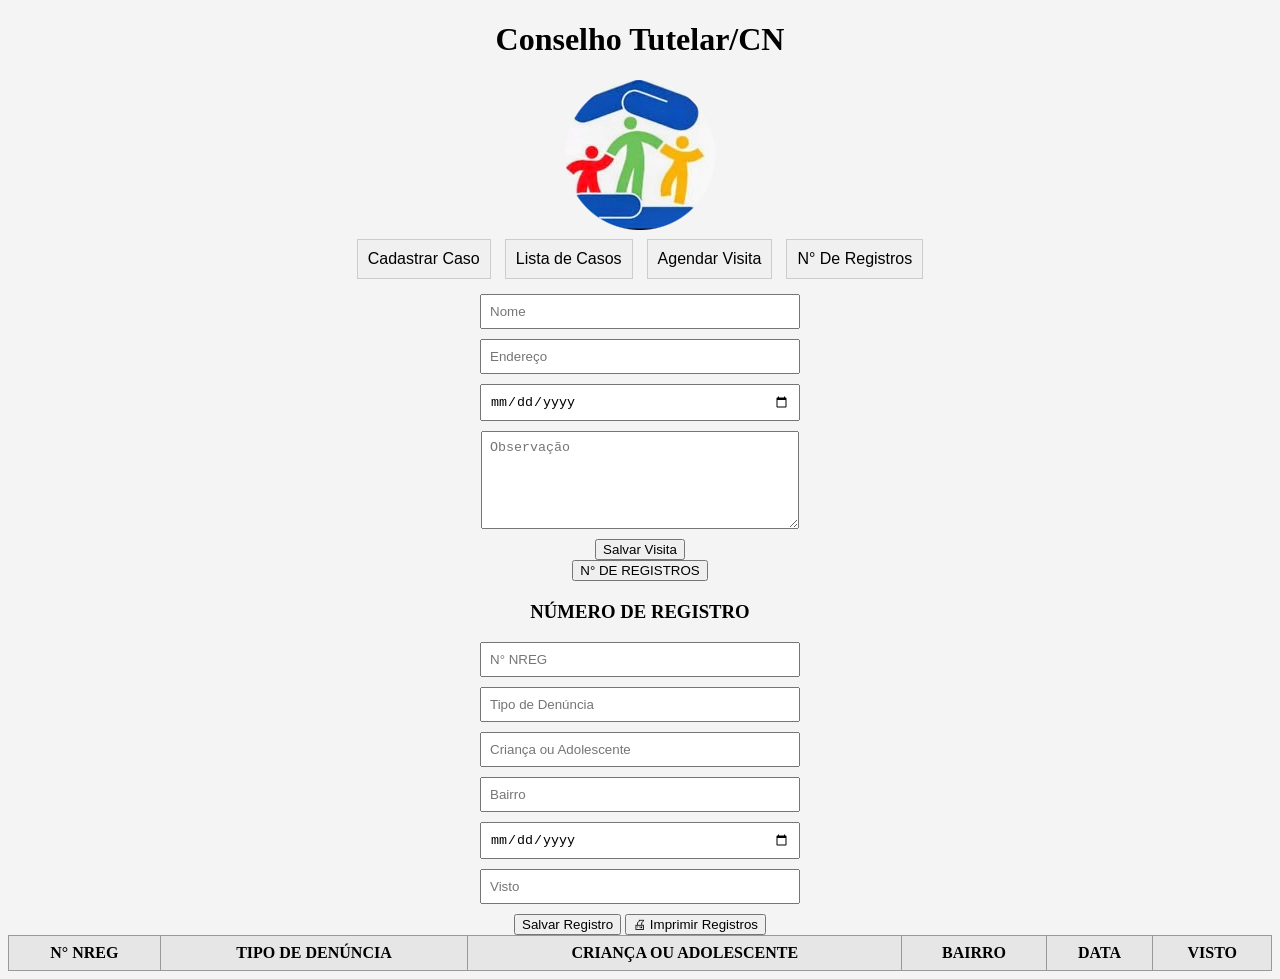
==== index.html @ 4ac60852 "Update and rename Index.html to index.html" ====
<!DOCTYPE html>
<html lang="pt-br">
<head>
<meta charset="UTF-8">
<title>Conselho Tutelar CN</title>
<link rel="stylesheet" href="style.css">
</head>

<body>

<h1>Conselho Tutelar/CN</h1>
<img src="imagem_cortada_circular.png" alt="200">

<div class="menu">

<button onclick="mostrar('cadastro')">Cadastrar Caso</button>
<button onclick="mostrar('lista')">Lista de Casos</button>
<button onclick="mostrar('visita')">Agendar Visita</button>
<button onclick="mostrar('registros')">N° De Registros</button>

</div>

<div id="cadastro" class="tela">

<h2>Novo Caso</h2>

<input id="nome" placeholder="Nome da Criança/Adolescente">
<input id="idade" placeholder="Idade">
<input id="responsavel" placeholder="Responsável">
<input id="endereco" placeholder="Endereço">

<textarea id="descricao" placeholder="Descrição do caso"></textarea>

<button onclick="salvarCaso()">Salvar Caso</button>

</div>

<div id="lista" class="tela">

<h2>Casos Cadastrados</h2>

<div id="casos"></div>

</div>

<div id="visita" class="tela">
    <h2>Agendar Visita</h2>
    <input id="vnome" placeholder="Nome">
    <input id="vendereco" placeholder="Endereço">
    <input type="date" id="vdata">
    <input type="time" id="vhora"> <textarea id="vobs" placeholder="Observação"></textarea>
    
    <button onclick="salvarVisita()">Salvar Visita</button>
    
    <div id="listaVisitas"></div>
    
    <audio id="somNotificacao" src="Msn.mp3"></audio>
</div>

<input id="vnome" placeholder="Nome">
<input id="vendereco" placeholder="Endereço">
<input type="date" id="vdata">

<textarea id="vobs" placeholder="Observação"></textarea>

<button onclick="salvarVisita()">Salvar Visita</button>

<div id="listaVisitas"></div>

</div>

<nav>
<button onclick="mostrarTela('registros')">N° DE REGISTROS</button>
</nav>

<section id="registros" class="tela">

<h3>NÚMERO DE REGISTRO</h3>

<div class="formulario">

<input type="text" id="nreg" placeholder="N° NREG">

<input type="text" id="denuncia" placeholder="Tipo de Denúncia">

<input type="text" id="crianca" placeholder="Criança ou Adolescente">

<input type="text" id="bairro" placeholder="Bairro">

<input type="date" id="data">

<input type="text" id="visto" placeholder="Visto">

<button onclick="salvarRegistro()">Salvar Registro</button>

<button onclick="imprimir()">🖨 Imprimir Registros</button>

</div>

<table id="tabelaRegistros">

<thead>

<tr>
<th>N° NREG</th>
<th>TIPO DE DENÚNCIA</th>
<th>CRIANÇA OU ADOLESCENTE</th>
<th>BAIRRO</th>
<th>DATA</th>
<th>VISTO</th>
</tr>

</thead>

<tbody>

</tbody>

</table>

</section>

</div>

<script src="Script.js"></script>

</body>

</html>
---- style.css ----
body{

font-family:'Times New Roman', Times, serif;
background:#f4f4f4;
text-align:center;

}

.menu button {
    padding: 10px;
    margin: 5px;
    font-size: 16px;
    
    /* Adicionando cor padrão e borda para o botão ter corpo */
    background-color: #f0f0f0; 
    border: 1px solid #ccc;
    cursor: pointer;
    
    /* O "segredo" para um efeito suave */
    transition: background-color 0.3s ease, color 0.3s ease;
}

.menu button:hover {
    /* Cor que aparecerá ao passar o mouse */
    background-color: #007bff; 
    color: white;
    border-color: #0056b3;
}

.tela{

display:none;
margin-top:20px;

}

input, textarea{

display:block;
margin:10px auto;
padding:8px;
width:300px;

}

textarea{

height:80px;

}

.card{

background:white;
padding:10px;
margin:10px;
border-radius:5px;

}

table{

width:100%;
border-collapse:collapse;
background:white;

}

th,td{

border:1px solid #999;
padding:8px;
text-align:center;

}

th{

background:#e6e6e6;

}

@media print{

button{
display:none;
}

input{
display:none;
}

}
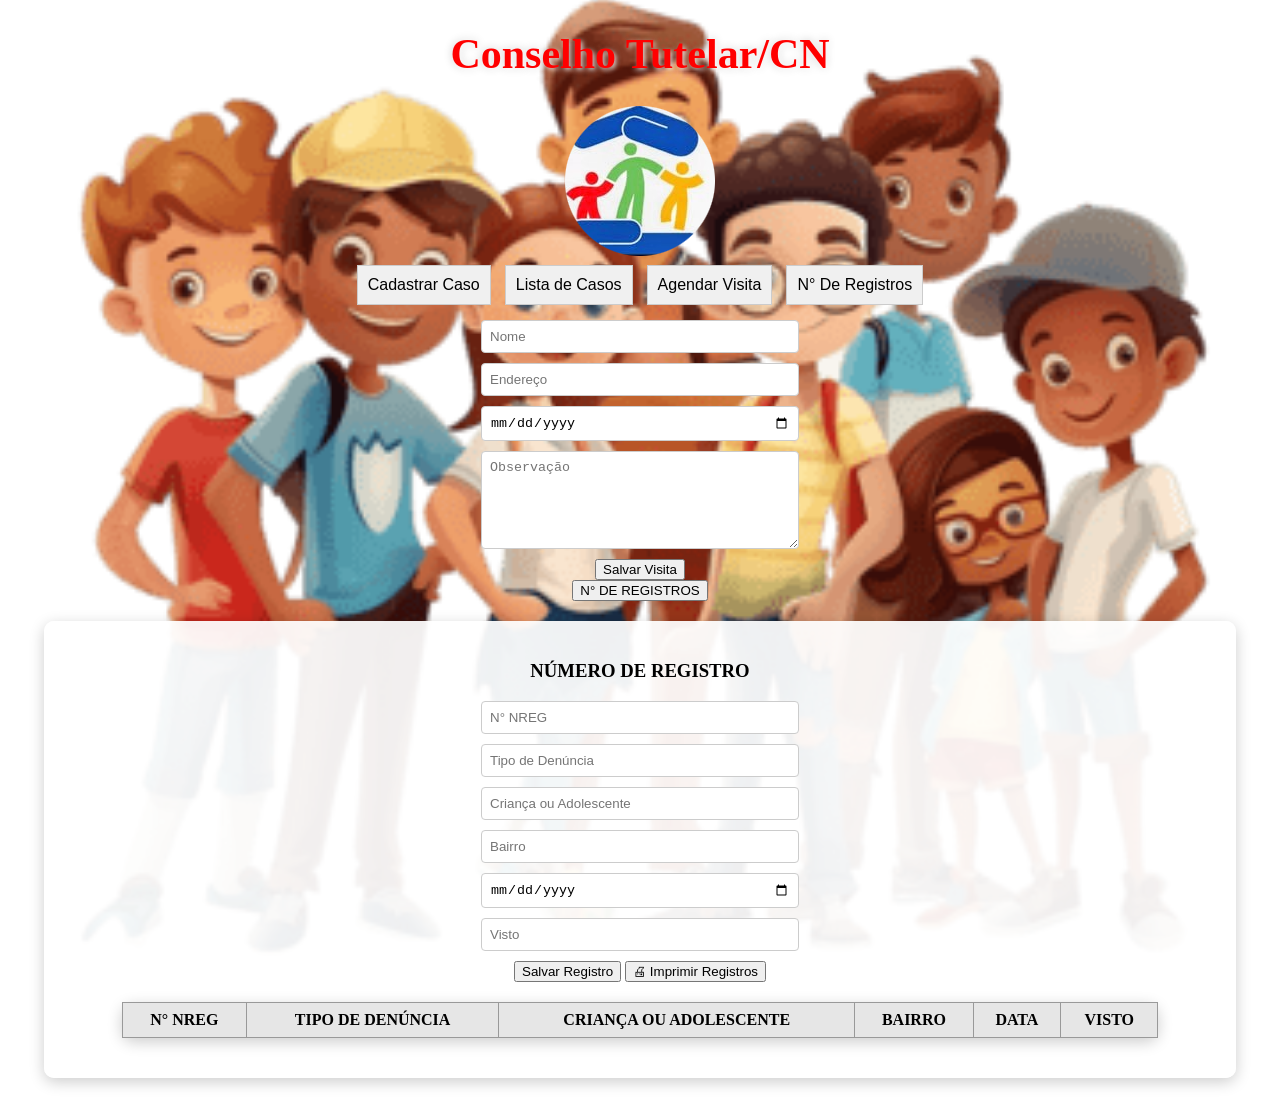
==== commit 2c369690: "Update index.html" ====
--- a/index.html
+++ b/index.html
@@ -125,5 +125,4 @@
 <script src="Script.js"></script>
 
 </body>
-
 </html>
--- a/style.css
+++ b/style.css
@@ -1,93 +1,116 @@
-body{
-
-font-family:'Times New Roman', Times, serif;
-background:#f4f4f4;
-text-align:center;
-
+/* Configuração Geral do Corpo do Sistema */
+body {
+    font-family: 'Times New Roman', Times, serif;
+    text-align: center;
+    margin: 0;
+    padding: 0;
+    
+    /* Imagem de Fundo Fixa */
+    background-image: url('pngtree-cartoon-happy-children-or-teenagers-characters-group-png-image_13007912.png');
+    background-size: cover;
+    background-position: center;
+    background-attachment: fixed;
+    background-repeat: no-repeat;
 }
 
+/* --- ANIMAÇÃO DO TÍTULO --- */
+h1 {
+    font-size: 42px;
+    color:red; /* Azul escuro para contraste */
+    text-shadow: 2px 2px 5px rgba(255, 255, 255, 0.8), 0px 0px 10px rgba(0,0,0,0.2);
+    margin-top: 30px;
+    
+    /* Aplica a animação: nome, duração, efeito de suavidade */
+    animation: aparecerDescer 1.5s ease-out;
+}
+
+/* Definição do movimento da animação */
+@keyframes aparecerDescer {
+    from {
+        opacity: 0;
+        transform: translateY(-50px); /* Começa acima */
+    }
+    to {
+        opacity: 1;
+        transform: translateY(0); /* Termina na posição original */
+    }
+}
+
+/* Botões do Menu */
 .menu button {
     padding: 10px;
     margin: 5px;
     font-size: 16px;
-    
-    /* Adicionando cor padrão e borda para o botão ter corpo */
     background-color: #f0f0f0; 
     border: 1px solid #ccc;
     cursor: pointer;
-    
-    /* O "segredo" para um efeito suave */
     transition: background-color 0.3s ease, color 0.3s ease;
 }
 
 .menu button:hover {
-    /* Cor que aparecerá ao passar o mouse */
     background-color: #007bff; 
     color: white;
     border-color: #0056b3;
 }
 
-.tela{
+/* Telas, Cards e Tabelas (Fundo semi-transparente para leitura) */
+.tela, .card, table {
+    background: rgba(255, 255, 255, 0.93) !important;
+    padding: 20px;
+    margin: 20px auto;
+    border-radius: 10px;
+    box-shadow: 0px 4px 15px rgba(0,0,0,0.2);
+    max-width: 90%;
+}
 
-display:none;
-margin-top:20px;
+.tela {
+    display: none;
+}
+
+/* Campos de entrada */
+input, textarea {
+    display: block;
+    margin: 10px auto;
+    padding: 8px;
+    width: 300px;
+    border: 1px solid #ccc;
+    border-radius: 4px;
+}
+
+textarea {
+    height: 80px;
+}
+
+/* Estilo da Tabela */
+table {
+    width: 100%;
+    border-collapse: collapse;
+}
+
+th, td {
+    border: 1px solid #999;
+    padding: 8px;
+    text-align: center;
+}
+
+th {
+    background: #e6e6e6;
+}
+
+/* Configuração para Impressão */
+@media print {
+    button, input, .menu {
+        display: none !important;
+    }
+    body {
+        background: none; /* Remove o fundo na impressão para economizar tinta */
+    }
+    .tela {
+        display: block !important;
+        background: white !important;
+    }
+}
+}
+
 
 }
-
-input, textarea{
-
-display:block;
-margin:10px auto;
-padding:8px;
-width:300px;
-
-}
-
-textarea{
-
-height:80px;
-
-}
-
-.card{
-
-background:white;
-padding:10px;
-margin:10px;
-border-radius:5px;
-
-}
-
-table{
-
-width:100%;
-border-collapse:collapse;
-background:white;
-
-}
-
-th,td{
-
-border:1px solid #999;
-padding:8px;
-text-align:center;
-
-}
-
-th{
-
-background:#e6e6e6;
-
-}
-
-@media print{
-
-button{
-display:none;
-}
-
-input{
-display:none;
-}
-
-}
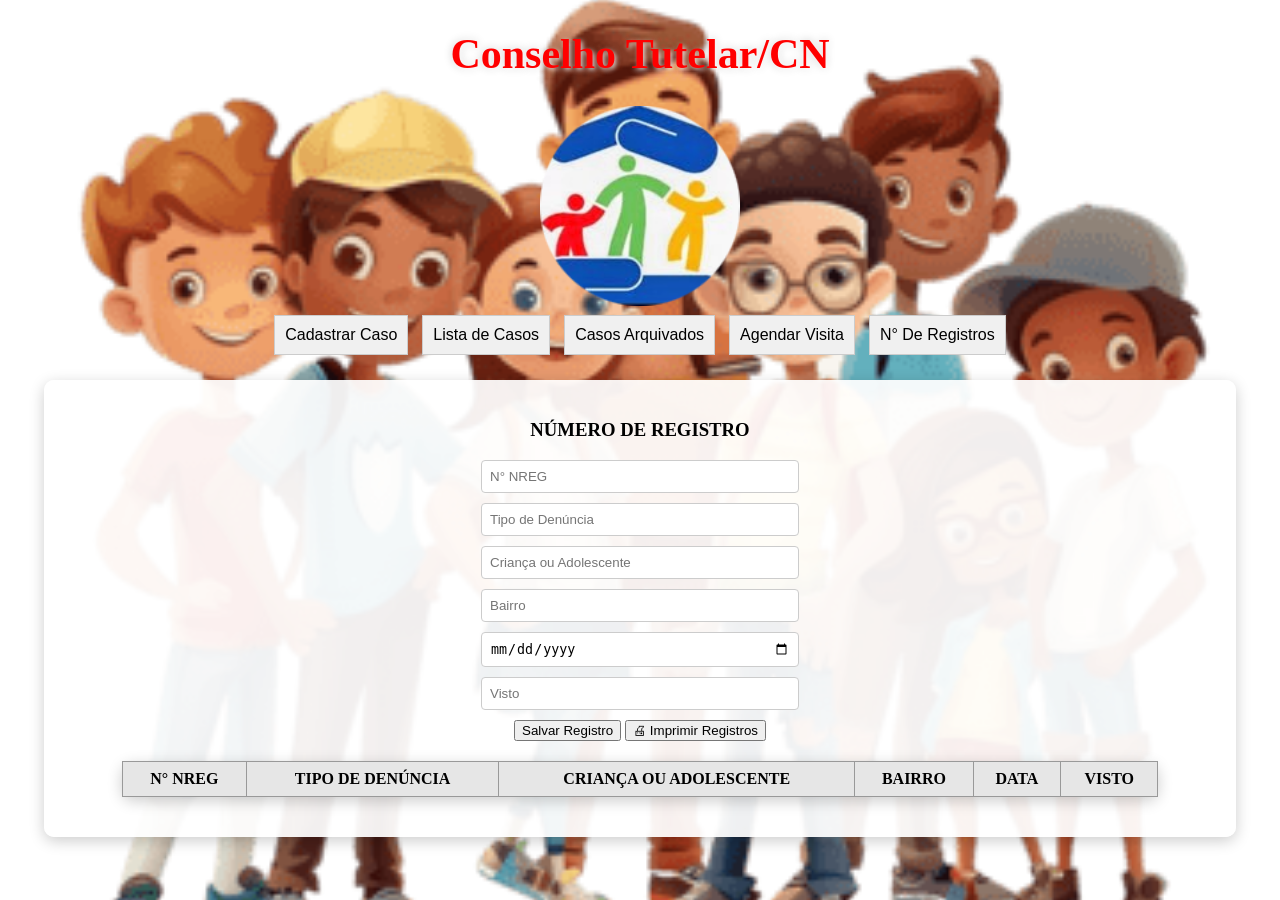
==== commit 64fb679e: "Update index.html" ====
--- a/index.html
+++ b/index.html
@@ -1,46 +1,40 @@
 <!DOCTYPE html>
 <html lang="pt-br">
 <head>
-<meta charset="UTF-8">
-<title>Conselho Tutelar CN</title>
-<link rel="stylesheet" href="style.css">
+    <meta charset="UTF-8">
+    <title>Conselho Tutelar CN</title>
+    <link rel="stylesheet" href="style.css">
 </head>
-
 <body>
 
 <h1>Conselho Tutelar/CN</h1>
-<img src="imagem_cortada_circular.png" alt="200">
+<img src="imagem_cortada_circular.png" alt="Logo" width="200">
 
 <div class="menu">
-
-<button onclick="mostrar('cadastro')">Cadastrar Caso</button>
-<button onclick="mostrar('lista')">Lista de Casos</button>
-<button onclick="mostrar('visita')">Agendar Visita</button>
-<button onclick="mostrar('registros')">N° De Registros</button>
-
+    <button onclick="mostrar('cadastro')">Cadastrar Caso</button>
+    <button onclick="mostrar('lista')">Lista de Casos</button>
+    <button onclick="mostrar('arquivados')">Casos Arquivados</button>
+<div id="arquivados" class="tela">
+    <h2>Casos Arquivados</h2>
+    <div id="listaArquivados"></div>
+</div>
+    <button onclick="mostrar('visita')">Agendar Visita</button>
+    <button onclick="mostrar('registros')">N° De Registros</button>
 </div>
 
 <div id="cadastro" class="tela">
-
-<h2>Novo Caso</h2>
-
-<input id="nome" placeholder="Nome da Criança/Adolescente">
-<input id="idade" placeholder="Idade">
-<input id="responsavel" placeholder="Responsável">
-<input id="endereco" placeholder="Endereço">
-
-<textarea id="descricao" placeholder="Descrição do caso"></textarea>
-
-<button onclick="salvarCaso()">Salvar Caso</button>
-
+    <h2>Novo Caso</h2>
+    <input id="nome" placeholder="Nome da Criança/Adolescente">
+    <input id="idade" placeholder="Idade">
+    <input id="responsavel" placeholder="Responsável">
+    <input id="endereco" placeholder="Endereço">
+    <textarea id="descricao" placeholder="Descrição do caso"></textarea>
+    <button onclick="salvarCaso()">Salvar Caso</button>
 </div>
 
 <div id="lista" class="tela">
-
-<h2>Casos Cadastrados</h2>
-
-<div id="casos"></div>
-
+    <h2>Casos Cadastrados</h2>
+    <div id="casos"></div>
 </div>
 
 <div id="visita" class="tela">
@@ -48,81 +42,40 @@
     <input id="vnome" placeholder="Nome">
     <input id="vendereco" placeholder="Endereço">
     <input type="date" id="vdata">
-    <input type="time" id="vhora"> <textarea id="vobs" placeholder="Observação"></textarea>
-    
+    <input type="time" id="vhora">
+    <textarea id="vobs" placeholder="Observação"></textarea>
     <button onclick="salvarVisita()">Salvar Visita</button>
-    
     <div id="listaVisitas"></div>
-    
     <audio id="somNotificacao" src="Msn.mp3"></audio>
 </div>
 
-<input id="vnome" placeholder="Nome">
-<input id="vendereco" placeholder="Endereço">
-<input type="date" id="vdata">
-
-<textarea id="vobs" placeholder="Observação"></textarea>
-
-<button onclick="salvarVisita()">Salvar Visita</button>
-
-<div id="listaVisitas"></div>
-
-</div>
-
-<nav>
-<button onclick="mostrarTela('registros')">N° DE REGISTROS</button>
-</nav>
-
-<section id="registros" class="tela">
-
-<h3>NÚMERO DE REGISTRO</h3>
-
-<div class="formulario">
-
-<input type="text" id="nreg" placeholder="N° NREG">
-
-<input type="text" id="denuncia" placeholder="Tipo de Denúncia">
-
-<input type="text" id="crianca" placeholder="Criança ou Adolescente">
-
-<input type="text" id="bairro" placeholder="Bairro">
-
-<input type="date" id="data">
-
-<input type="text" id="visto" placeholder="Visto">
-
-<button onclick="salvarRegistro()">Salvar Registro</button>
-
-<button onclick="imprimir()">🖨 Imprimir Registros</button>
-
-</div>
-
-<table id="tabelaRegistros">
-
-<thead>
-
-<tr>
-<th>N° NREG</th>
-<th>TIPO DE DENÚNCIA</th>
-<th>CRIANÇA OU ADOLESCENTE</th>
-<th>BAIRRO</th>
-<th>DATA</th>
-<th>VISTO</th>
-</tr>
-
-</thead>
-
-<tbody>
-
-</tbody>
-
-</table>
-
-</section>
-
+<div id="registros" class="tela">
+    <h3>NÚMERO DE REGISTRO</h3>
+    <div class="formulario">
+        <input type="text" id="nreg" placeholder="N° NREG">
+        <input type="text" id="denuncia" placeholder="Tipo de Denúncia">
+        <input type="text" id="crianca" placeholder="Criança ou Adolescente">
+        <input type="text" id="bairro" placeholder="Bairro">
+        <input type="date" id="data">
+        <input type="text" id="visto" placeholder="Visto">
+        <button onclick="salvarRegistro()">Salvar Registro</button>
+        <button onclick="imprimir()">🖨 Imprimir Registros</button>
+    </div>
+    <table id="tabelaRegistros">
+        <thead>
+            <tr>
+                <th>N° NREG</th>
+                <th>TIPO DE DENÚNCIA</th>
+                <th>CRIANÇA OU ADOLESCENTE</th>
+                <th>BAIRRO</th>
+                <th>DATA</th>
+                <th>VISTO</th>
+            </tr>
+        </thead>
+        <tbody></tbody>
+    </table>
 </div>
 
 <script src="Script.js"></script>
-
 </body>
 </html>
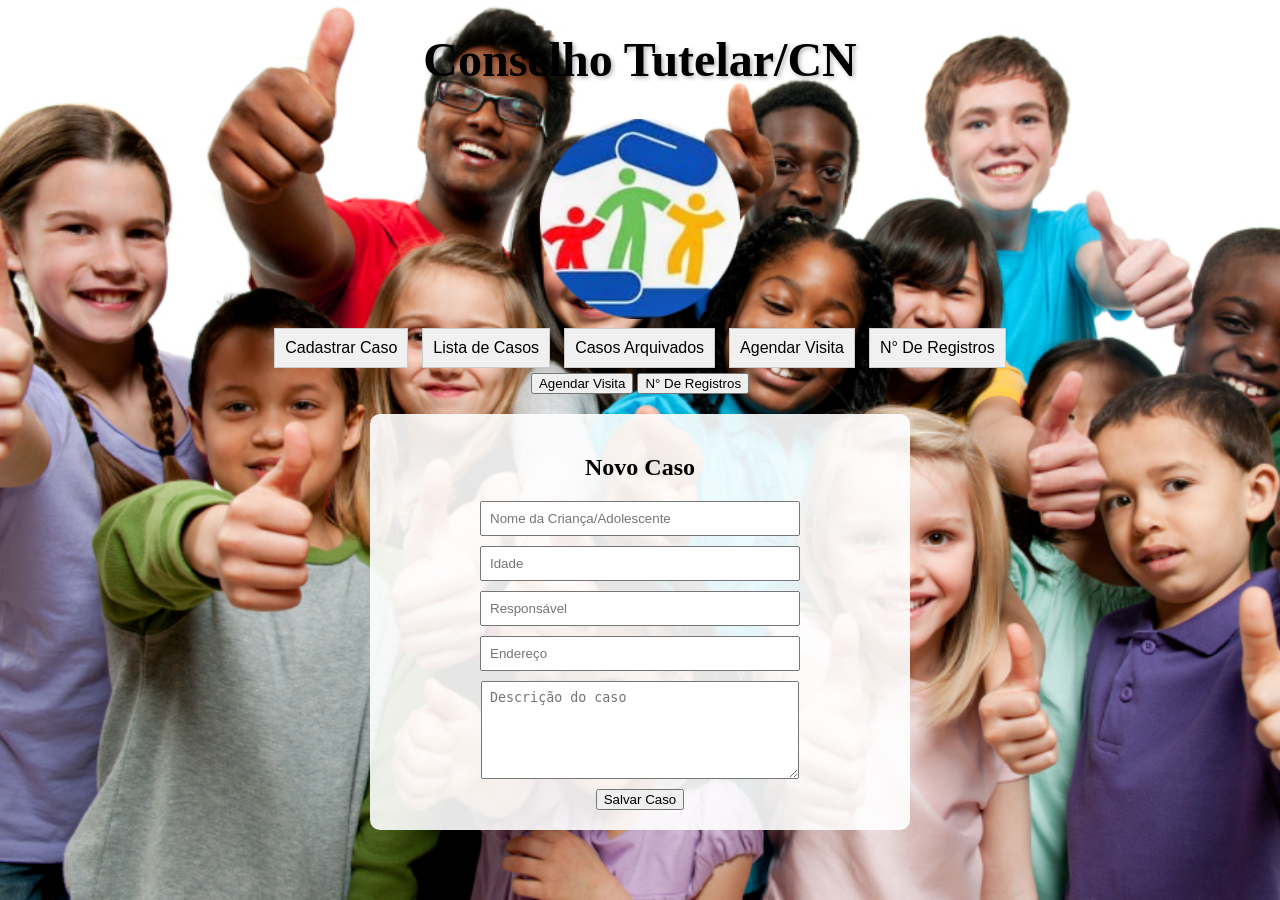
==== commit 82df002a: "Update index.html" ====
--- a/index.html
+++ b/index.html
@@ -14,7 +14,9 @@
     <button onclick="mostrar('cadastro')">Cadastrar Caso</button>
     <button onclick="mostrar('lista')">Lista de Casos</button>
     <button onclick="mostrar('arquivados')">Casos Arquivados</button>
-<div id="arquivados" class="tela">
+    <button onclick="mostrar('visita')">Agendar Visita</button>
+    <button onclick="mostrar('registros')">N° De Registros</button>
+</div> <div id="arquivados" class="tela" style="display:none;">
     <h2>Casos Arquivados</h2>
     <div id="listaArquivados"></div>
 </div>
@@ -79,3 +81,4 @@
 <script src="Script.js"></script>
 </body>
 </html>
+
--- a/style.css
+++ b/style.css
@@ -1,116 +1,219 @@
-/* Configuração Geral do Corpo do Sistema */
-body {
-    font-family: 'Times New Roman', Times, serif;
-    text-align: center;
-    margin: 0;
-    padding: 0;
-    
-    /* Imagem de Fundo Fixa */
-    background-image: url('pngtree-cartoon-happy-children-or-teenagers-characters-group-png-image_13007912.png');
-    background-size: cover;
-    background-position: center;
-    background-attachment: fixed;
-    background-repeat: no-repeat;
-}
-
-/* --- ANIMAÇÃO DO TÍTULO --- */
-h1 {
-    font-size: 42px;
-    color:red; /* Azul escuro para contraste */
-    text-shadow: 2px 2px 5px rgba(255, 255, 255, 0.8), 0px 0px 10px rgba(0,0,0,0.2);
-    margin-top: 30px;
-    
-    /* Aplica a animação: nome, duração, efeito de suavidade */
-    animation: aparecerDescer 1.5s ease-out;
-}
-
-/* Definição do movimento da animação */
-@keyframes aparecerDescer {
-    from {
-        opacity: 0;
-        transform: translateY(-50px); /* Começa acima */
-    }
-    to {
-        opacity: 1;
-        transform: translateY(0); /* Termina na posição original */
-    }
-}
-
-/* Botões do Menu */
+body{
+
+font-family:'Times New Roman', Times, serif;
+background:#f4f4f4;
+text-align:center;
+
+}
+
 .menu button {
     padding: 10px;
     margin: 5px;
     font-size: 16px;
+    
+    /* Adicionando cor padrão e borda para o botão ter corpo */
     background-color: #f0f0f0; 
     border: 1px solid #ccc;
     cursor: pointer;
+    
+    /* O "segredo" para um efeito suave */
     transition: background-color 0.3s ease, color 0.3s ease;
 }
 
 .menu button:hover {
+    /* Cor que aparecerá ao passar o mouse */
     background-color: #007bff; 
     color: white;
     border-color: #0056b3;
 }
 
-/* Telas, Cards e Tabelas (Fundo semi-transparente para leitura) */
-.tela, .card, table {
-    background: rgba(255, 255, 255, 0.93) !important;
+.tela{
+
+display:none;
+margin-top:20px;
+
+}
+
+input, textarea{
+
+display:block;
+margin:10px auto;
+padding:8px;
+width:300px;
+
+}
+
+textarea{
+
+height:80px;
+
+}
+
+.card{
+
+background:white;
+padding:10px;
+margin:10px;
+border-radius:5px;
+
+}
+
+table{
+
+width:100%;
+border-collapse:collapse;
+background:white;
+
+}
+
+th,td{
+
+border:1px solid #999;
+padding:8px;
+text-align:center;
+
+}
+
+th{
+
+background:#e6e6e6;
+
+}
+
+@media print{
+
+button{
+display:none;
+}
+
+input{
+display:none;
+}
+
+}
+
+/* No seu style.css */
+#telaLogin input {
+    width: 90%; /* Ajuste para não quebrar o layout do card de login */
+}
+
+/* --- ESTILOS EXCLUSIVOS DA TELA DE LOGIN --- */
+
+/* Container principal que ocupa a tela toda com o fundo das crianças */
+.fundo-login-animado {
+    display: flex;
+    flex-direction: column;
+    align-items: center;
+    justify-content: center;
+    position: fixed;
+    top: 0;
+    left: 0;
+    width: 100%;
+    height: 100%;
+    
+    /* Define a imagem de fundo fornecida */
+    background-image: url('25385013-feliz-desenho-animado-criancas-e-adolescentes-personagens-grupo-vetor.jpg');
+    
+    /* Garante que a imagem cubra toda a tela e fique centralizada */
+    background-size: cover;
+    background-position: center;
+    background-repeat: no-repeat;
+    
+    z-index: 9999; /* Mantém acima de tudo */
+}
+
+/* O cartão branco onde ficam os campos de login */
+.card-login {
+    background: rgba(255, 255, 255, 0.95); /* Branco levemente transparente */
+    padding: 40px;
+    border-radius: 15px;
+    box-shadow: 0 8px 20px rgba(0,0,0,0.2); /* Sombra mais suave */
+    width: 350px;
+    text-align: center;
+}
+
+/* Estilização da logomarca dentro do cartão */
+.logo-login {
+    width: 120px; /* Ajuste o tamanho conforme necessário */
+    height: auto;
+    margin-bottom: 20px; /* Espaço entre a logo e o título */
+}
+
+/* Garante que os inputs no login fiquem bem ajustados */
+.card-login input {
+    width: 90%; 
+    margin-bottom: 15px;
+}
+
+/* Estilo do botão de login */
+.botao-login {
+    width: 100%;
+    padding: 12px;
+    background-color: #007bff;
+    color: white;
+    border: none;
+    border-radius: 5px;
+    font-size: 16px;
+    cursor: pointer;
+    transition: background-color 0.3s;
+}
+
+.botao-login:hover {
+    background-color: #0056b3;
+}
+
+/* --- NOVAS PERSONALIZAÇÕES --- */
+
+/* 1. Imagem de Fundo para o Sistema */
+body {
+    /* Define a imagem salva como fundo */
+    background-image: url('8d2193f9d2a7336cc30cc8deb2ea72ced36cde41.jpg');
+    
+    /* Garante que a imagem preencha toda a tela sem distorcer */
+    background-size: cover;
+    
+    /* Centraliza a imagem na tela */
+    background-position: center;
+    
+    /* Impede que a imagem se repita como mosaico */
+    background-repeat: no-repeat;
+    
+    /* Garante que o fundo ocupe toda a altura da janela */
+    background-attachment: fixed;
+}
+
+/* 2. Animação do Título */
+
+/* Estilo inicial do título (h1) */
+h1 {
+    font-size: 3em; /* Aumenta um pouco o tamanho para destacar */
+    font-weight: bold;
+    text-shadow: 2px 2px 4px rgba(0,0,0,0.3); /* Adiciona uma sombra para ler melhor sobre o fundo */
+    
+    /* CHAMA A ANIMAÇÃO:
+       - Nome da animação: coresDoTitulo
+       - Duração: 10 segundos
+       - Tipo de tempo: suave (ease-in-out)
+       - Repetição: infinita (infinite)
+    */
+    animation: coresDoTitulo 10s ease-in-out infinite;
+}
+
+/* CRIAÇÃO DA ANIMAÇÃO (Definindo as cores)
+   A animação passará por estas cores ao longo do tempo.
+*/
+@keyframes coresDoTitulo {
+    0%   { color: #004085; } /* Azul escuro inicial */
+    25%  { color: #28a745; } /* Verde */
+    50%  { color: #dc3545; } /* Vermelho */
+    75%  { color: #ffc107; } /* Amarelo */
+    100% { color: #004085; } /* Volta para o azul escuro para fechar o ciclo */
+}
+
+.tela {
+    background: rgba(255, 255, 255, 0.9); /* Fundo branco semi-transparente */
     padding: 20px;
+    border-radius: 10px;
+    max-width: 500px;
     margin: 20px auto;
-    border-radius: 10px;
-    box-shadow: 0px 4px 15px rgba(0,0,0,0.2);
-    max-width: 90%;
-}
-
-.tela {
-    display: none;
-}
-
-/* Campos de entrada */
-input, textarea {
-    display: block;
-    margin: 10px auto;
-    padding: 8px;
-    width: 300px;
-    border: 1px solid #ccc;
-    border-radius: 4px;
-}
-
-textarea {
-    height: 80px;
-}
-
-/* Estilo da Tabela */
-table {
-    width: 100%;
-    border-collapse: collapse;
-}
-
-th, td {
-    border: 1px solid #999;
-    padding: 8px;
-    text-align: center;
-}
-
-th {
-    background: #e6e6e6;
-}
-
-/* Configuração para Impressão */
-@media print {
-    button, input, .menu {
-        display: none !important;
-    }
-    body {
-        background: none; /* Remove o fundo na impressão para economizar tinta */
-    }
-    .tela {
-        display: block !important;
-        background: white !important;
-    }
-}
-}
-
-
-}
+}
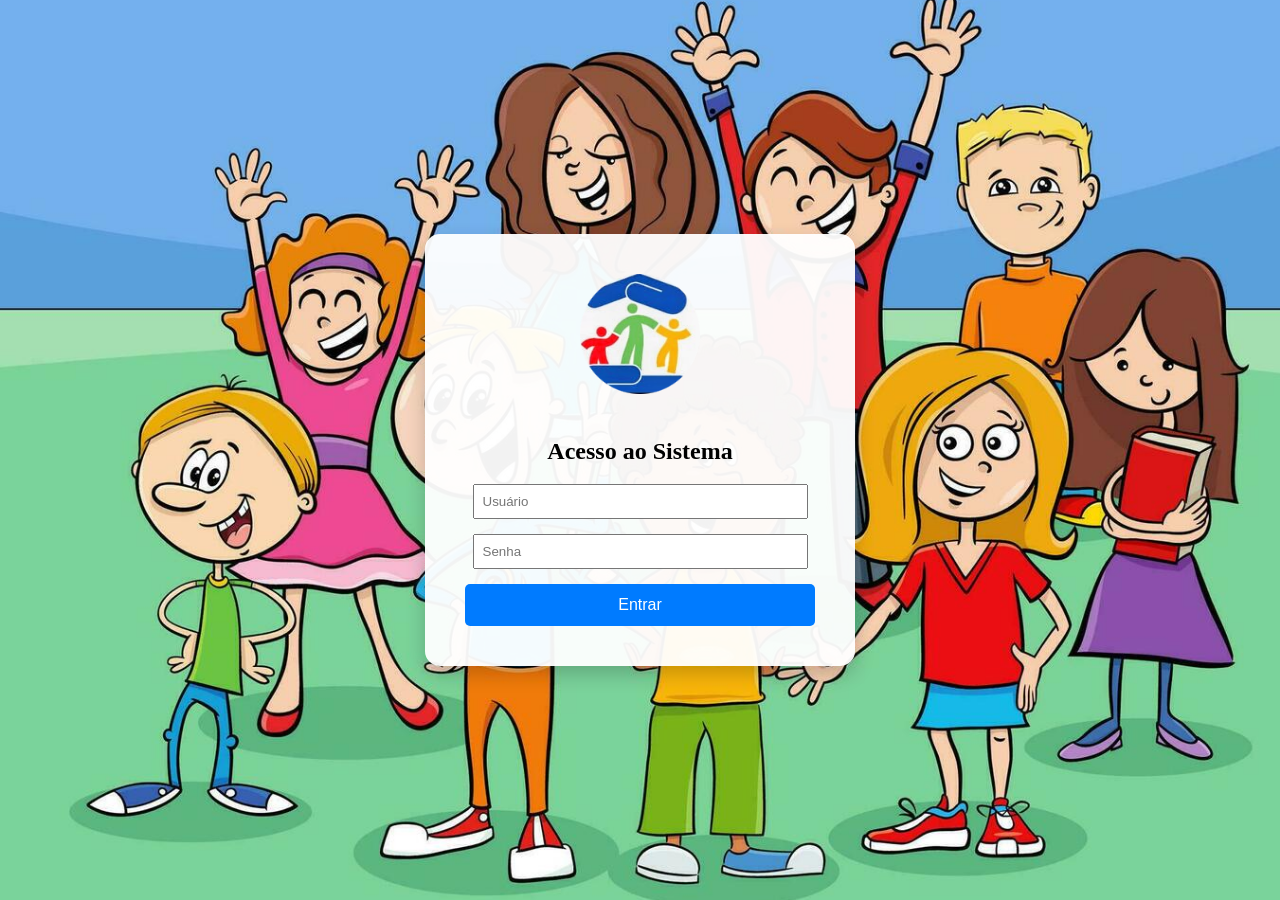
==== commit a59c9e7a: "Update index.html" ====
--- a/index.html
+++ b/index.html
@@ -6,6 +6,17 @@
     <link rel="stylesheet" href="style.css">
 </head>
 <body>
+    <div id="telaLogin" class="fundo-login-animado">
+    <div class="card-login">
+        <img src="imagem_cortada_circular.png" alt="Logomarca Conselho Tutelar" class="logo-login">
+        
+        <h2>Acesso ao Sistema</h2>
+        <input type="text" id="usuarioLogin" placeholder="Usuário">
+        <input type="password" id="senhaLogin" placeholder="Senha">
+        <button onclick="fazerLogin()" class="botao-login">Entrar</button>
+        <p id="erroLogin" style="color: red; display: none; margin-top: 10px;">Usuário ou senha incorretos!</p>
+    </div>
+</div>
 
 <h1>Conselho Tutelar/CN</h1>
 <img src="imagem_cortada_circular.png" alt="Logo" width="200">
@@ -82,3 +93,4 @@
 </body>
 </html>
 
+
